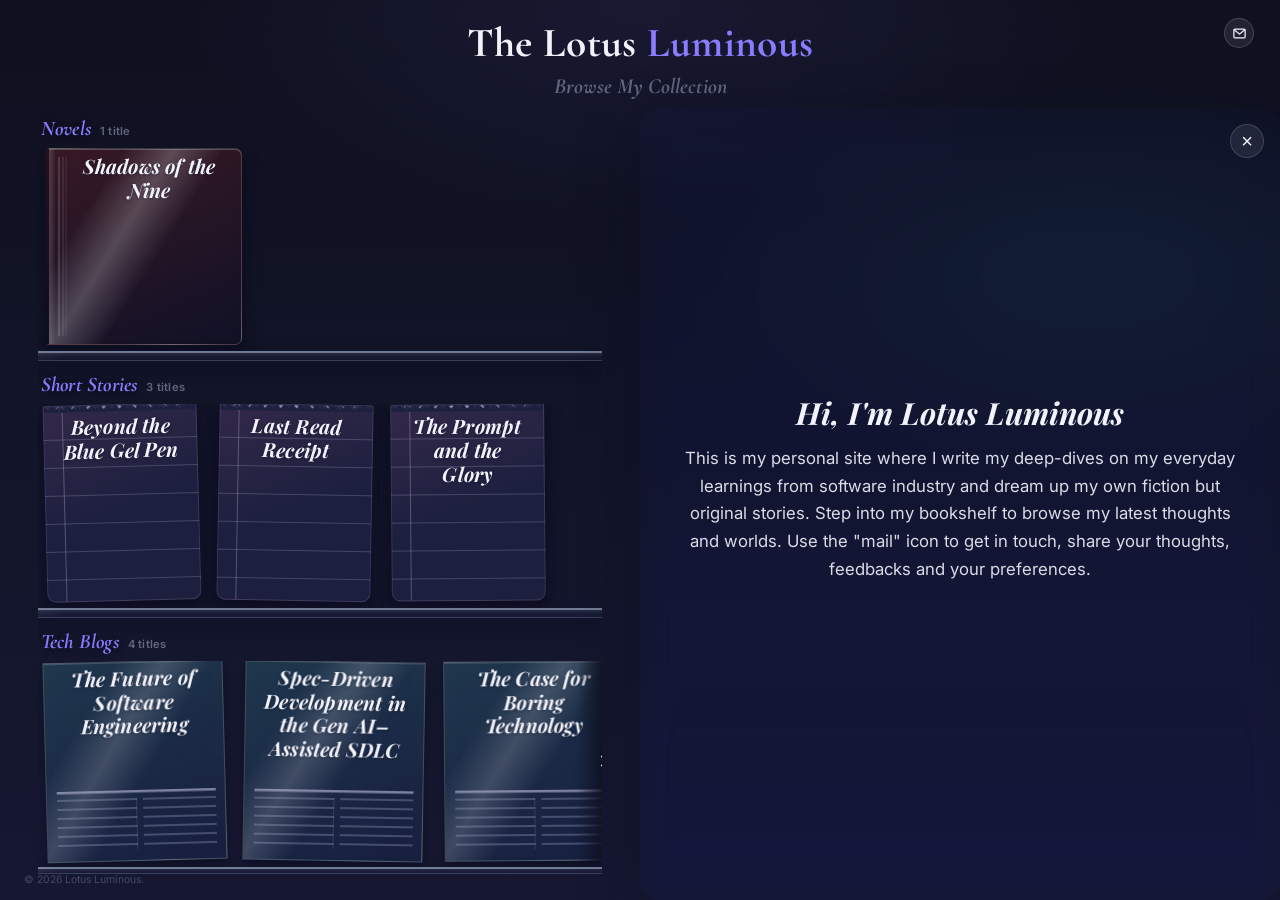
==== index.html @ 99aa7267 "updates to readme files" ====
<!DOCTYPE html>
<html lang="en">
<head>
<meta charset="UTF-8" />
<meta name="viewport" content="width=device-width, initial-scale=1.0" />
<title>The Shelf — Lotus Luminous</title>
<meta name="description" content="A digital bookshelf of novels, short stories, and technology articles by Lotus Luminous." />
<link rel="preconnect" href="https://fonts.googleapis.com">
<link rel="preconnect" href="https://fonts.gstatic.com" crossorigin>
<link href="https://fonts.googleapis.com/css2?family=Cormorant+Garamond:ital,wght@0,500;0,600;0,700;1,600&family=Playfair+Display:ital,wght@0,600;0,700;0,800;1,600;1,700;1,800&family=Inter:wght@400;500;600;700&display=swap" rel="stylesheet">
<link rel="stylesheet" href="css/bookshelf.css" />
</head>
<body>

<header class="site-header">
  <div class="site-header-row">
    <a href="../index.html" class="site-title">The Lotus <span>Luminous</span></a>
    <button class="info-toggle" id="infoToggle" aria-label="About this site" aria-haspopup="dialog">
      <svg viewBox="0 0 24 24" fill="none" stroke="currentColor" stroke-width="2" stroke-linecap="round" stroke-linejoin="round"><circle cx="12" cy="12" r="10"/><line x1="12" y1="11" x2="12" y2="16"/><line x1="12" y1="7.5" x2="12" y2="7.5"/></svg>
    </button>
  </div>

  <div class="mail-menu" id="mailMenu">
    <button class="mail-toggle" id="mailToggle" aria-label="Email me" aria-haspopup="menu" aria-expanded="false">
      <svg viewBox="0 0 24 24" fill="none" stroke="currentColor" stroke-width="2" stroke-linecap="round" stroke-linejoin="round"><rect x="3" y="5" width="18" height="14" rx="2"/><path d="m3.5 6 8.5 7 8.5-7"/></svg>
    </button>
    <div class="mail-panel" id="mailPanel" role="menu" aria-label="Choose your mail app" hidden>
      <p class="mail-panel-title">Write to me</p>
      <a class="mail-option" role="menuitem" data-provider="gmail" target="_blank" rel="noopener">Gmail</a>
      <a class="mail-option" role="menuitem" data-provider="yahoo" target="_blank" rel="noopener">Yahoo Mail</a>
      <a class="mail-option" role="menuitem" data-provider="outlook" target="_blank" rel="noopener">Outlook</a>
      <a class="mail-option" role="menuitem" data-provider="default">Default mail app</a>
    </div>
  </div>
  <h2 class="shelf-heading">Browse My Collection</h2>
</header>

<div class="stage">
  <div class="shelf-pane">
    <main class="library" id="library" aria-live="polite">
      <!-- Shelves are rendered here by js/bookshelf.js -->
    </main>
  </div>

  <aside class="detail-panel" id="detailPanel">
    <button class="detail-close" id="detailClose" aria-label="Close">&times;</button>
    <div class="detail-inner" id="detailInner">
      <div class="detail-placeholder" id="detailPlaceholder">
        <h2 class="detail-title">Hi, I'm Lotus Luminous</h2>
        <p class="detail-description">This is my personal site where I write my deep-dives on my everyday learnings from software industry and dream up my own fiction but original stories. Step into my bookshelf to browse my latest thoughts and worlds. Use the "mail" icon to get in touch, share your thoughts, feedbacks and your preferences.</p>
      </div>
      <div class="detail-content" id="detailContent" hidden>
        <p class="detail-tag" id="detailTag"></p>
        <h2 class="detail-title" id="detailTitle"></h2>
        <p class="detail-meta" id="detailMeta"></p>
        <p class="detail-description" id="detailDescription"></p>
        <a class="detail-link" id="detailLink" href="#">Read →</a>
      </div>
    </div>
  </aside>
</div>

<div class="detail-overlay" id="detailOverlay"></div>

<p class="site-footer">&copy; <span id="year"></span> Lotus Luminous.</p>

<script src="js/mail.js"></script>
<script src="js/bookshelf.js"></script>
</body>
</html>
---- css/bookshelf.css ----
:root {
  /* ---- base hues: channels only, so every tint/shade of a colour comes
     from one source. Compose with rgba(var(--x-rgb), alpha) at each site
     rather than writing the RGB triplet out again.
     Palette matches the v1 site (styles.css): indigo-navy surfaces, cool
     white text, violet/pink/teal accent trio. ---- */
  --ink-rgb: 10, 10, 30;            /* shadows, depth, dimming overlays */
  --glass-rgb: 255, 255, 255;       /* glass highlights, borders, sheens */
  --accent-rgb: 139, 123, 255;      /* v1's violet accent */
  --mist-rgb: 166, 169, 200;        /* v1's muted lavender-grey text */
  --frost-rgb: 200, 225, 255;       /* cool blue-white glass-shelf tint */
  --sky-rgb: 87, 224, 196;          /* v1's teal accent, page backdrop glow */
  --panel-rgb: 28, 31, 62;          /* v1's surface colour, panel glass fill */
  --accent-2-rgb: 255, 123, 176;    /* pink accent, channel form for tints */

  /* ---- surfaces ---- */
  --bg-base: #0f1120;
  --bg-deep: #161832;
  --surface-ink: #1c1f3e;           /* notepad paper, matches v1 surface */
  --panel-bg: rgba(var(--panel-rgb), 0.6);

  /* ---- text ---- */
  --text-light: #f1f2fb;
  --text-muted: rgba(var(--mist-rgb), 0.55);

  /* ---- accent ---- */
  --accent: #8b7bff;                /* headings, tags, focus rings */
  --accent-2: #ff7bb0;              /* buttons (CTA, close) */
  --accent-hover: #ffa8cc;          /* button hover state */
  --accent-ink: #0f1120;            /* dark text set on top of an accent button */
  --accent-soft: rgba(var(--accent-rgb), 0.16);

  /* ---- glass tones reused across the book/newspaper/shelf materials ---- */
  --glass-border: rgba(var(--glass-rgb), 0.16);
  --glass-highlight: rgba(var(--glass-rgb), 0.22);
  --glass-soft: rgba(var(--glass-rgb), 0.14);
  --glass-faint: rgba(var(--glass-rgb), 0.08);

  /* ---- fonts: a display serif for headings, a bolder display serif for
     book/story/blog titles (they need to hold up bold+uppercase at small
     sizes), and a sans for body copy, labels, and UI chrome. ---- */
  --serif: "Cormorant Garamond", Georgia, serif;
  --serif-title: "Playfair Display", Georgia, serif;
  --sans: "Inter", -apple-system, BlinkMacSystemFont, "Segoe UI", Roboto, sans-serif;
}

* {
  box-sizing: border-box;
}

html,
body {
  margin: 0;
  padding: 0;
}

html {
  height: 100%;
  overflow: hidden;
}

body {
  font-family: var(--sans);
  color: var(--text-light);
  background:
    radial-gradient(ellipse 60% 40% at 50% 0%, rgba(var(--accent-rgb), 0.08), transparent 60%),
    radial-gradient(ellipse 50% 35% at 85% 30%, rgba(var(--sky-rgb), 0.05), transparent 60%),
    linear-gradient(180deg, var(--bg-base) 0%, var(--bg-deep) 100%);
  height: 100vh;
  height: 100dvh;
  width: 100vw;
  display: flex;
  flex-direction: column;
  overflow: hidden;
}

/* ---------- Header: centered site name + bookshelf heading ---------- */
.site-header {
  position: relative;
  flex: 0 0 auto;
  width: 100%;
  text-align: center;
  padding: clamp(0.6rem, 2vh, 1.2rem) 1rem clamp(0.3rem, 1vh, 0.6rem);
}

.site-header-row {
  display: flex;
  align-items: center;
  justify-content: center;
  gap: 0.5rem;
}

.site-title {
  font-family: var(--serif);
  font-weight: 700;
  font-size: clamp(1.7rem, 4.6vh, 2.6rem);
  color: var(--text-light);
  text-decoration: none;
  letter-spacing: 0.3px;
}

.site-title span {
  color: var(--accent);
}

.site-title:hover {
  color: var(--accent);
}

.site-title:hover span {
  color: var(--text-light);
}

/* Only shown on mobile, where the detail panel is a popup rather than
   always-docked, so it needs an explicit way to open the site intro. */
.info-toggle {
  display: none;
  appearance: none;
  border: 1px solid var(--glass-border);
  background: var(--glass-faint);
  color: var(--text-light);
  width: 26px;
  height: 26px;
  border-radius: 50%;
  align-items: center;
  justify-content: center;
  cursor: pointer;
  flex: 0 0 auto;
}

.info-toggle svg {
  width: 15px;
  height: 15px;
}

.info-toggle:hover {
  border-color: var(--accent);
  color: var(--accent);
}

.info-toggle:focus-visible {
  outline: none;
  border-color: var(--accent);
  box-shadow: 0 0 0 2px var(--bg-base), 0 0 0 4px var(--accent);
}

/* ---------- Mail me: header widget offering a choice of webmail ---------- */
.mail-menu {
  position: absolute;
  top: clamp(0.6rem, 2vh, 1.2rem);
  right: clamp(0.8rem, 3vw, 1.6rem);
  z-index: 40;
}

.mail-toggle {
  appearance: none;
  border: 1px solid var(--glass-border);
  background: var(--glass-faint);
  color: var(--text-light);
  width: 30px;
  height: 30px;
  border-radius: 50%;
  display: flex;
  align-items: center;
  justify-content: center;
  cursor: pointer;
}

.mail-toggle svg {
  width: 15px;
  height: 15px;
}

.mail-toggle:hover {
  border-color: var(--accent);
  color: var(--accent);
}

.mail-toggle:focus-visible {
  outline: none;
  border-color: var(--accent);
  box-shadow: 0 0 0 2px var(--bg-base), 0 0 0 4px var(--accent);
}

.mail-menu.is-open .mail-toggle {
  border-color: var(--accent);
  color: var(--accent);
}

.mail-panel {
  position: absolute;
  top: calc(100% + 0.5rem);
  right: 0;
  width: max-content;
  min-width: 168px;
  padding: 0.6rem;
  border-radius: 14px;
  border: 1px solid var(--glass-border);
  background: var(--bg-base);
  backdrop-filter: blur(16px) saturate(140%);
  -webkit-backdrop-filter: blur(16px) saturate(140%);
  box-shadow: 0 12px 28px rgba(var(--ink-rgb), 0.45);
  display: flex;
  flex-direction: column;
  gap: 0.15rem;
}

.mail-panel[hidden] {
  display: none;
}

.mail-panel-title {
  margin: 0.1rem 0.4rem 0.4rem;
  font-family: var(--sans);
  font-size: 0.65rem;
  text-transform: uppercase;
  letter-spacing: 0.06em;
  color: var(--text-muted);
}

.mail-option {
  display: block;
  padding: 0.45rem 0.6rem;
  border-radius: 8px;
  font-family: var(--sans);
  font-size: 0.85rem;
  color: var(--text-light);
  text-decoration: none;
  white-space: nowrap;
}

.mail-option:hover,
.mail-option:focus-visible {
  background: var(--glass-faint);
  color: var(--accent);
  outline: none;
}

.shelf-heading {
  font-family: var(--serif);
  font-style: italic;
  font-size: clamp(1.05rem, 2.4vh, 1.4rem);
  color: var(--text-muted);
  margin: 0.3rem 0 0;
}

.site-footer {
  position: fixed;
  bottom: 0;
  left: 0;
  margin: 0;
  padding: 0.9rem 1.5rem;
  font-size: 0.65rem;
  color: var(--text-muted);
  opacity: 0.6;
  z-index: 30;
}

/* ---------- Stage: bookshelf pane + detail pane ---------- */
.stage {
  width: 100%;
  flex: 1 1 auto;
  min-height: 0;
  display: flex;
  flex-direction: row;
  gap: 0;
}

.shelf-pane {
  flex: 0 0 50%;
  width: 50%;
  height: 100%;
  min-width: 0;
  display: flex;
  flex-direction: column;
  padding: 0.5rem clamp(1rem, 3vw, 2.5rem) 1.6rem;
  overflow: hidden;
}

/* ---------- Library / Shelves ---------- */
.library {
  flex: 1 1 auto;
  min-height: 0;
  width: 100%;
  display: flex;
  flex-direction: column;
  justify-content: space-between;
  gap: clamp(0.3rem, 1.2vh, 0.9rem);
  overflow: hidden;
}

.library-message {
  color: var(--text-light);
  text-align: center;
}

.shelf {
  flex: 1 1 0;
  min-height: 0;
  display: flex;
  flex-direction: column;
}

.shelf-head {
  flex: 0 0 auto;
  display: flex;
  align-items: baseline;
  gap: 0.5rem;
  margin: 0 0 clamp(0.2rem, 0.8vh, 0.6rem) 0.15rem;
}

.shelf-title {
  font-family: var(--serif);
  font-style: italic;
  font-weight: 700;
  font-size: clamp(0.95rem, 2.3vh, 1.3rem);
  letter-spacing: 0.2px;
  color: var(--accent);
  text-shadow: 0 2px 6px rgba(var(--ink-rgb), 0.5);
  margin: 0;
}

.shelf-count {
  font-family: var(--sans);
  font-size: 0.7rem;
  font-weight: 600;
  letter-spacing: 0.2px;
  color: var(--text-muted);
}

/* Wraps the scrollable row plus its two click-zone nav buttons */
.shelf-viewport {
  flex: 1 1 0;
  min-height: 0;
  position: relative;
  display: flex;
}

.shelf-row {
  display: flex;
  align-items: stretch;
  gap: clamp(0.6rem, 1.6vw, 1.2rem);
  flex-wrap: nowrap;
  padding: 0 0.4rem 6px;
  position: relative;
  width: 100%;
  height: 100%;
  overflow-x: auto;
  overflow-y: hidden;
  scroll-behavior: smooth;
  -webkit-overflow-scrolling: touch;
  scrollbar-width: none;
}

.shelf-row::-webkit-scrollbar {
  display: none;
}

/* Left/right click zones that scroll only their own row */
.shelf-nav {
  appearance: none;
  border: none;
  cursor: pointer;
  position: absolute;
  top: 0;
  bottom: 6px;
  width: 40px;
  display: flex;
  align-items: center;
  color: var(--text-light);
  opacity: 0;
  pointer-events: none;
  transition: opacity 0.25s ease;
  z-index: 6;
}

.shelf-viewport.is-scrollable .shelf-nav:not(:disabled) {
  opacity: 1;
  pointer-events: auto;
}

.shelf-nav:disabled {
  cursor: default;
}

.shelf-nav:focus-visible {
  opacity: 1;
  pointer-events: auto;
  outline: none;
  border-radius: 50%;
  box-shadow: 0 0 0 2px var(--bg-base), 0 0 0 4px var(--accent);
}

.shelf-nav--prev {
  left: -1rem;
  justify-content: flex-start;
  padding-left: 0.3rem;
  background: linear-gradient(to right, var(--bg-base) 30%, transparent);
}

.shelf-nav--next {
  right: -1rem;
  justify-content: flex-end;
  padding-right: 0.3rem;
  background: linear-gradient(to left, var(--bg-base) 30%, transparent);
}

.shelf-nav svg {
  width: 18px;
  height: 18px;
  filter: drop-shadow(0 2px 3px rgba(var(--ink-rgb), 0.6));
  transition: transform 0.2s ease;
}

.shelf-nav:hover:not(:disabled) {
  color: var(--accent);
}

.shelf-nav:hover:not(:disabled) svg {
  transform: scale(1.15);
}

/* The glass shelf each row of books/papers rests on: a thin pane of real
   glass — mostly see-through, a faint cool tint, a bright top edge catching
   the light, and a soft sheen. Deliberately understated so it reads as
   glass, not brushed steel. */
.shelf-plank {
  flex: 0 0 auto;
  height: 10px;
  margin: 0 -0.4rem 0;
  background: linear-gradient(180deg,
      rgba(var(--frost-rgb), 0.16) 0%,
      rgba(var(--frost-rgb), 0.05) 45%,
      rgba(var(--frost-rgb), 0.02) 100%);
  backdrop-filter: blur(8px) saturate(140%);
  -webkit-backdrop-filter: blur(8px) saturate(140%);
  border-top: 1px solid rgba(var(--frost-rgb), 0.5);
  border-bottom: 1px solid rgba(var(--frost-rgb), 0.08);
  border-radius: 3px;
  box-shadow:
    0 8px 16px rgba(var(--ink-rgb), 0.35),
    0 1px 0 rgba(var(--glass-rgb), 0.35) inset;
  position: relative;
  overflow: hidden;
}

.shelf-plank::before {
  /* soft cast shadow the books throw onto the glass */
  content: "";
  position: absolute;
  inset: -10px 0 auto 0;
  height: 10px;
  background: linear-gradient(to bottom, transparent, rgba(var(--ink-rgb), 0.3));
  pointer-events: none;
}

.shelf-plank::after {
  /* faint sheen across the glass surface */
  content: "";
  position: absolute;
  top: -4px;
  bottom: -4px;
  left: -25%;
  width: 30%;
  background: linear-gradient(115deg, transparent, rgba(var(--glass-rgb), 0.3), transparent);
  transform: skewX(-25deg);
  opacity: 0.4;
}

/* ---------- Book ---------- */
.book {
  appearance: none;
  border: none;
  background: none;
  padding: 0;
  cursor: pointer;
  display: flex;
  flex-direction: column;
  align-items: center;
  font-family: inherit;
  position: relative;
  flex: 0 0 auto;
  width: auto;
  aspect-ratio: var(--spine-ratio, 0.66);
  transform-origin: bottom center;
  transition: transform 0.35s cubic-bezier(0.25, 1, 0.5, 1);
}

.book:focus {
  outline: none;
}

.book:hover,
.book:focus-visible {
  transform: translateY(-10px) rotate(-1deg);
}

.book:focus-visible {
  box-shadow: 0 0 0 3px var(--bg-base), 0 0 0 5px var(--accent);
  border-radius: 4px;
}

.book.is-active {
  transform: translateY(-12px) rotate(-1.5deg);
}

.book-spine {
  width: 100%;
  height: 100%;
  border-radius: 3px 7px 7px 3px;
  padding: 0.4rem 0.7rem 0.85rem 1.2rem;
  display: flex;
  flex-direction: column;
  justify-content: flex-start;
  color: var(--text-light);
  position: relative;
  overflow: hidden;
  /* var(--spine-bg) is set per-book in bookshelf.js so every cover carries
     its own colour/gradient instead of the plain glass panel a missing
     background used to leave behind. */
  background-image:
    linear-gradient(122deg, transparent 24%, rgba(var(--glass-rgb), 0.22) 40%, transparent 56%),
    var(--spine-bg, linear-gradient(160deg, rgba(var(--glass-rgb), 0.1), rgba(var(--glass-rgb), 0.02)));
  backdrop-filter: blur(6px) saturate(140%);
  -webkit-backdrop-filter: blur(6px) saturate(140%);
  border: 1px solid rgba(var(--glass-rgb), 0.16);
  box-shadow:
    -3px 3px 6px rgba(var(--ink-rgb), 0.3),
    5px 6px 14px rgba(var(--ink-rgb), 0.35),
    inset 0 1px 0 rgba(var(--glass-rgb), 0.22);
  transition: box-shadow 0.35s ease, border-color 0.35s ease;
}

.book:hover .book-spine,
.book.is-active .book-spine {
  border-color: rgba(var(--accent-rgb), 0.55);
  box-shadow:
    -3px 3px 6px rgba(var(--ink-rgb), 0.35),
    8px 14px 22px rgba(var(--ink-rgb), 0.5),
    inset 0 1px 0 rgba(var(--glass-rgb), 0.22);
}

.book-spine::before {
  content: "";
  position: absolute;
  top: 0;
  left: 0;
  bottom: 0;
  width: 6px;
  background: linear-gradient(to right, rgba(var(--glass-rgb), 0.16), rgba(var(--glass-rgb), 0.02));
}

/* fine ridges near the spine edge, still readable through the glass */
.book-spine::after {
  content: "";
  position: absolute;
  top: 8px;
  bottom: 8px;
  left: 9px;
  width: 2px;
  background: rgba(var(--glass-rgb), 0.14);
  box-shadow: 4px 0 0 rgba(var(--glass-rgb), 0.08), 7px 0 0 rgba(var(--glass-rgb), 0.05);
}

/* Every title (book spine, newspaper headline, notepad title) shares one
   font size and style so the shelf reads as one system, not three. Each
   selector below only keeps the display/clamp mechanics it needs. */
.book-title,
.newspaper-headline,
.notepad-title {
  font-family: var(--serif-title);
  font-weight: 700;
  font-style: italic;
  font-size: clamp(0.95rem, 2.2vh, 1.3rem);
  line-height: 1.2;
  letter-spacing: 0.2px;
  text-align: center;
  text-shadow: 0 1px 3px rgba(var(--ink-rgb), 0.4);
}

.book-title {
  display: -webkit-box;
  -webkit-box-orient: vertical;
  -webkit-line-clamp: 5;
  line-clamp: 5;
  overflow: hidden;
}

/* Category-specific silhouettes for a more "real shelf" feel */
.shelf[data-category="novels"] .book {
  --spine-ratio: 1.0;
}

.shelf[data-category="novels"] .book-spine {
  border-left: 4px solid rgba(var(--ink-rgb), 0.35);
}

.shelf[data-category="standalone"] .book {
  --spine-ratio: 0.78;
}

.shelf[data-category="tech"] .book {
  --spine-ratio: 0.9;
}

/* Tech shelf hangs its papers on a slim glass rod rather than a full glass shelf */
.shelf[data-category="tech"] .shelf-plank {
  height: 7px;
  border-radius: 999px;
}

/* ---------- Newspaper (tech shelf) ---------- */
.newspaper {
  --tilt: 0deg;
  width: 100%;
  height: 100%;
  /* Every category gets its own colour identity: tech's paper carries a
     cool teal tint so it reads distinctly from the warm novel spines. */
  background-image:
    linear-gradient(122deg, transparent 24%, rgba(var(--glass-rgb), 0.16) 40%, transparent 56%),
    linear-gradient(160deg, rgba(var(--sky-rgb), 0.16), rgba(var(--sky-rgb), 0.03));
  backdrop-filter: blur(6px) saturate(140%);
  -webkit-backdrop-filter: blur(6px) saturate(140%);
  border: 1px solid rgba(var(--glass-rgb), 0.16);
  color: var(--text-light);
  padding: 0.3rem 0.6rem 0.7rem;
  display: flex;
  flex-direction: column;
  gap: 0.3rem;
  position: relative;
  transform: rotate(var(--tilt));
  box-shadow:
    0 10px 18px rgba(var(--ink-rgb), 0.35),
    0 3px 5px rgba(var(--ink-rgb), 0.25),
    inset 0 1px 0 rgba(var(--glass-rgb), 0.16);
  transition: box-shadow 0.35s ease, border-color 0.35s ease;
}

.newspaper-headline {
  flex: 1.6 1 0;
  min-height: 0;
  display: -webkit-box;
  -webkit-box-orient: vertical;
  -webkit-box-pack: start;
  -webkit-line-clamp: 5;
  line-clamp: 5;
  overflow: hidden;
}

.newspaper-rule {
  flex: 0 0 auto;
  height: 3px;
  border-top: 2px solid rgba(var(--mist-rgb), 0.7);
  border-bottom: 1px solid rgba(var(--mist-rgb), 0.35);
}

/* faux justified body-copy columns */
.newspaper-columns {
  flex: 0.7 1 0;
  /* Needs real px, not 0 — the repeating-gradient "lines" pattern has a 9px
     period, so on short mobile cards a flex-shrunk sliver here renders as
     nothing at all instead of a couple of faint lines. */
  min-height: 18px;
  display: flex;
  gap: 6px;
}

.newspaper-columns::before,
.newspaper-columns::after {
  content: "";
  flex: 1;
  background-image: repeating-linear-gradient(to bottom,
      rgba(var(--mist-rgb), 0.32) 0 2px,
      transparent 2px 9px);
}

.newspaper-columns::before {
  border-right: 1px solid rgba(var(--mist-rgb), 0.18);
  padding-right: 6px;
}

.book:hover .newspaper,
.book.is-active .newspaper {
  border-color: rgba(var(--sky-rgb), 0.55);
  box-shadow:
    0 16px 26px rgba(var(--ink-rgb), 0.45),
    0 3px 5px rgba(var(--ink-rgb), 0.25),
    inset 0 1px 0 rgba(var(--glass-rgb), 0.22);
}

/* ---------- Notepad (short stories shelf): a scribbled-on jotter pad ---------- */
.notepad {
  --tilt: 0deg;
  width: 100%;
  height: 100%;
  background-color: var(--surface-ink);
  background-image:
    linear-gradient(160deg, rgba(var(--accent-2-rgb), 0.1), transparent 55%),
    repeating-linear-gradient(to bottom,
      transparent 0 27px,
      rgba(var(--mist-rgb), 0.28) 27px 28px);
  background-position: 0 0, 0 6px;
  border-radius: 3px 3px 9px 9px;
  border: 1px solid rgba(var(--mist-rgb), 0.18);
  padding: 0.65rem 1rem 1rem 1rem;
  display: flex;
  align-items: flex-start;
  justify-content: center;
  position: relative;
  transform: rotate(var(--tilt));
  box-shadow:
    -3px 4px 10px rgba(var(--ink-rgb), 0.4),
    4px 8px 16px rgba(var(--ink-rgb), 0.45);
  overflow: hidden;
  transition: box-shadow 0.35s ease, border-color 0.35s ease;
}

/* silver margin rule, classic ruled notepad */
.notepad::before {
  content: "";
  position: absolute;
  top: 0;
  bottom: 0;
  left: 1.15rem;
  width: 1px;
  background: rgba(var(--mist-rgb), 0.4);
}

/* torn perforated edge along the top */
.notepad::after {
  content: "";
  position: absolute;
  top: 0;
  left: 0;
  right: 0;
  height: 6px;
  background:
    linear-gradient(135deg, transparent 45%, var(--surface-ink) 45%) 0 0 / 8px 8px repeat-x,
    linear-gradient(-135deg, transparent 45%, var(--surface-ink) 45%) 0 0 / 8px 8px repeat-x;
}

/* spiral binding rings punched through the top */
.notepad-rings {
  position: absolute;
  top: -5px;
  left: 6px;
  right: 6px;
  height: 14px;
  background-image: radial-gradient(circle, rgba(var(--mist-rgb), 0.7) 2.1px, transparent 2.4px);
  background-size: 15px 14px;
  background-repeat: repeat-x;
  background-position: 2px 0;
}

.notepad-title {
  width: 100%;
  color: var(--text-light);
  display: -webkit-box;
  -webkit-box-orient: vertical;
  -webkit-line-clamp: 6;
  line-clamp: 6;
  overflow: hidden;
}

.book:hover .notepad,
.book.is-active .notepad {
  border-color: rgba(var(--accent-2-rgb), 0.55);
  box-shadow:
    -3px 4px 10px rgba(var(--ink-rgb), 0.45),
    6px 14px 22px rgba(var(--ink-rgb), 0.55);
}

/* ---------- Detail panel: docked half-screen pane on desktop ---------- */
.detail-panel {
  flex: 0 0 50%;
  width: 50%;
  height: 100%;
  min-width: 0;
  /* background: var(--panel-bg); */
  backdrop-filter: blur(16px) saturate(140%);
  -webkit-backdrop-filter: blur(16px) saturate(140%);
  /* border: 1px solid rgba(var(--glass-rgb), 0.1); */
  color: var(--text-light);
  border-radius: 18px;
  box-shadow: 0 20px 60px rgba(var(--ink-rgb), 0.45);
  overflow-y: auto;
  position: relative;
}

.detail-inner {
  min-height: 100%;
  display: flex;
  flex-direction: column;
  justify-content: center;
  padding: clamp(1.5rem, 4vh, 3rem) clamp(1.5rem, 3vw, 3rem);
}

/* The site intro (about text), shown by default in the docked desktop panel
   and opened via the mobile info icon. Reuses the detail-tag/title/description
   styling that book selections use. */
.detail-placeholder {
  display: flex;
  flex-direction: column;
  align-items: center;
  text-align: center;
  animation: detailFadeIn 0.5s cubic-bezier(0.19, 1, 0.22, 1);
}

.detail-placeholder[hidden],
.detail-content[hidden] {
  display: none;
}

.detail-content {
  position: relative;
  animation: detailFadeIn 0.5s cubic-bezier(0.19, 1, 0.22, 1);
}

@keyframes detailFadeIn {
  from {
    opacity: 0;
    transform: translateY(14px);
  }

  to {
    opacity: 1;
    transform: translateY(0);
  }
}

.detail-close {
  position: absolute;
  top: 1rem;
  right: 1rem;
  z-index: 5;
  width: 34px;
  height: 34px;
  border-radius: 50%;
  border: 1px solid rgba(var(--glass-rgb), 0.14);
  background: rgba(var(--glass-rgb), 0.08);
  color: var(--text-light);
  font-size: 1.25rem;
  line-height: 1;
  cursor: pointer;
  transition: background 0.2s ease, transform 0.2s ease;
}

.detail-close:hover {
  background: rgba(var(--glass-rgb), 0.16);
  transform: rotate(90deg);
}

.detail-close:focus-visible {
  outline: none;
  box-shadow: 0 0 0 2px var(--bg-base), 0 0 0 4px var(--accent);
}

.detail-tag {
  font-size: 0.72rem;
  font-weight: 700;
  letter-spacing: 1.4px;
  text-transform: uppercase;
  color: var(--accent);
  margin: 0 0 0.8rem;
}

.detail-title {
  font-family: var(--serif-title);
  font-weight: 700;
  font-style: italic;
  font-size: clamp(1.4rem, 3.4vh, 2.1rem);
  line-height: 1.15;
  margin: 0 0 0.9rem;
}

.detail-meta {
  font-size: 0.85rem;
  color: var(--text-muted);
  margin: 0 0 1.4rem;
  padding-bottom: 1.2rem;
  border-bottom: 1px solid rgba(var(--glass-rgb), 0.12);
}

.detail-description {
  font-size: clamp(0.9rem, 2vh, 1.05rem);
  line-height: 1.65;
  color: var(--text-light);
  opacity: 0.9;
  margin: 0 0 1.8rem;
}

/* A CTA, not a headline — kept light (tinted outline) at rest so it doesn't
   outweigh the title/excerpt above it, and only picks up real visual
   weight (solid fill) on hover/focus as feedback that it's active. */
.detail-link {
  display: inline-flex;
  align-items: center;
  gap: 0.35rem;
  background: rgba(var(--accent-2-rgb), 0.12);
  color: var(--accent-2);
  border: 1px solid rgba(var(--accent-2-rgb), 0.4);
  text-decoration: none;
  font-weight: 600;
  font-size: 0.85rem;
  padding: 0.6rem 1.15rem;
  border-radius: 999px;
  cursor: pointer;
  transition: background 0.25s ease, color 0.25s ease, border-color 0.25s ease, transform 0.25s ease;
}

.detail-link:hover,
.detail-link:focus-visible {
  background: var(--accent-2);
  color: var(--accent-ink);
  border-color: var(--accent-2);
  transform: translateY(-2px);
}

.detail-link:focus-visible {
  outline: none;
  box-shadow: 0 0 0 3px var(--bg-base), 0 0 0 5px var(--accent-2);
}

.detail-overlay {
  position: fixed;
  inset: 0;
  background: rgba(var(--ink-rgb), 0.55);
  backdrop-filter: blur(2px);
  opacity: 0;
  pointer-events: none;
  transition: opacity 0.35s ease;
  z-index: 40;
  display: none;
}

/* ---------- Mobile / device: full-screen shelf, popup detail card ---------- */
@media (max-width: 860px) {
  .site-header {
    padding: 0.5rem 2.6rem 0.4rem 1rem;
  }

  .site-title {
    font-size: clamp(1.1rem, 6.5vw, 1.5rem);
  }

  .info-toggle {
    display: flex;
  }

  .mail-menu {
    top: 0.5rem;
    right: 0.6rem;
  }

  .mail-toggle {
    width: 28px;
    height: 28px;
  }

  .mail-panel {
    right: -0.4rem;
    min-width: 152px;
  }

  .shelf-heading {
    font-size: 0.95rem;
  }

  .site-footer {
    position: static;
    display: block;
    text-align: center;
    flex: 0 0 auto;
    padding: 0.6rem 1rem;
  }

  .stage {
    flex-direction: column;
  }

  .shelf-pane {
    flex: 1 1 auto;
    width: 100%;
    padding: 0.6rem 1rem;
  }

  .shelf-row {
    gap: 0.7rem;
  }

  .shelf-nav {
    width: 32px;
  }

  /* Give the headline more room on narrow cards, where 1.6vh reads too small */
  .newspaper-headline {
    font-size: clamp(0.85rem, 5vw, 2rem);
  }

  .notepad-title {
    font-size: clamp(0.85rem, 5vw, 2rem);
  }

  .book-title {
    font-size: clamp(0.85rem, 5vw, 2rem);
  }

  .detail-overlay {
    display: block;
  }

  .detail-overlay.is-visible {
    opacity: 1;
    pointer-events: auto;
  }

  .detail-panel {
    position: fixed;
    left: 50%;
    bottom: 1rem;
    top: auto;
    width: min(360px, 92vw);
    height: auto;
    max-height: 72vh;
    transform: translate(-50%, 16px) scale(0.97);
    opacity: 0;
    pointer-events: none;
    transition: opacity 0.3s ease, transform 0.3s cubic-bezier(0.19, 1, 0.22, 1);
    z-index: 60;
    border-radius: 20px;
  }

  .detail-panel.is-open {
    transform: translate(-50%, 0) scale(1);
    opacity: 1;
    pointer-events: auto;
  }

  .detail-inner {
    min-height: auto;
    justify-content: flex-start;
    padding: 2.8rem 1.4rem 1.6rem;
  }

  .detail-close {
    top: 0.7rem;
    right: 0.7rem;
    width: 32px;
    height: 32px;
    background: var(--accent-2);
    border-color: rgba(var(--ink-rgb), 0.15);
    color: var(--accent-ink);
  }

  .detail-close:hover {
    background: var(--accent-hover);
    transform: none;
  }
}
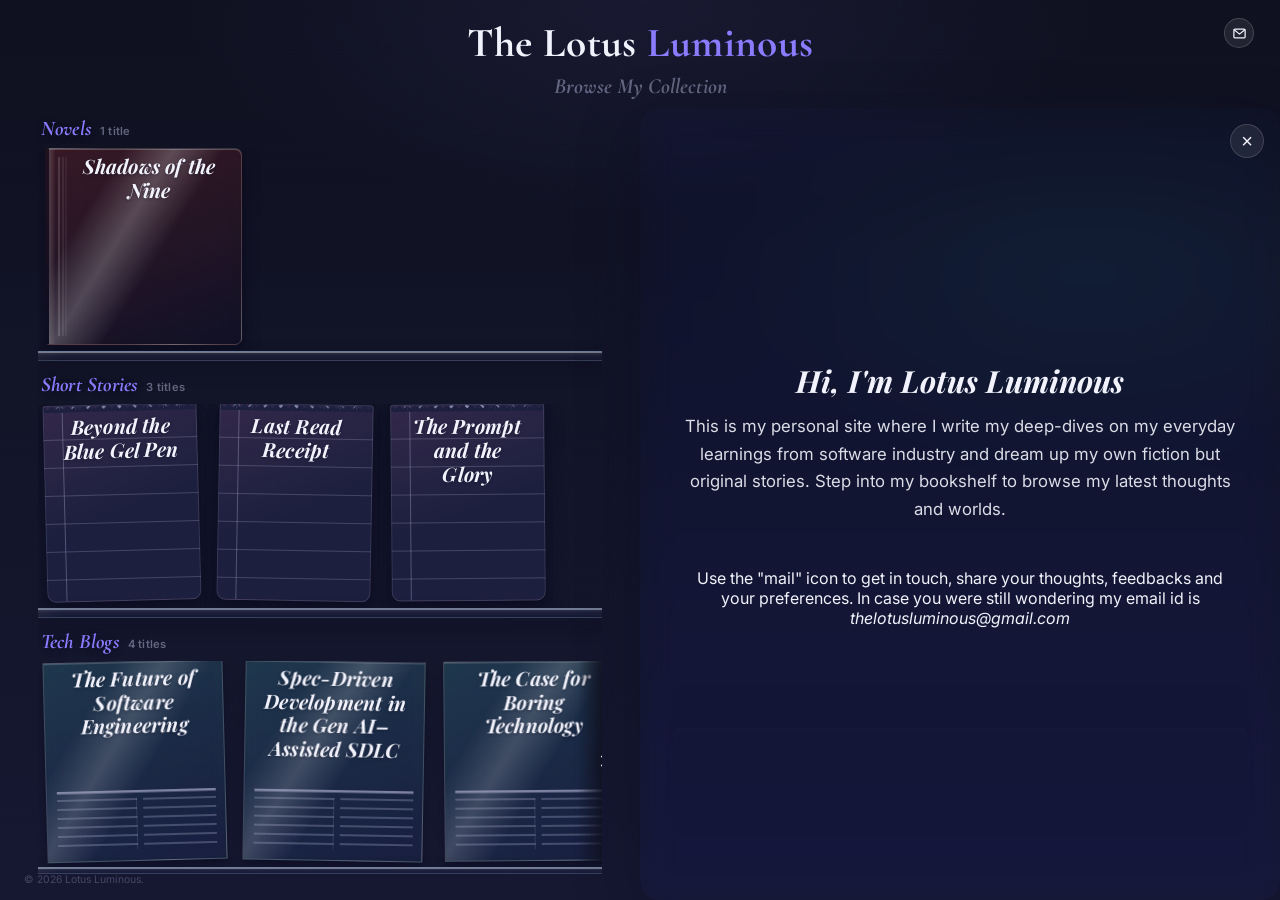
==== commit 4ed5f675: "updates to intro note" ====
--- a/index.html
+++ b/index.html
@@ -47,7 +47,9 @@
     <div class="detail-inner" id="detailInner">
       <div class="detail-placeholder" id="detailPlaceholder">
         <h2 class="detail-title">Hi, I'm Lotus Luminous</h2>
-        <p class="detail-description">This is my personal site where I write my deep-dives on my everyday learnings from software industry and dream up my own fiction but original stories. Step into my bookshelf to browse my latest thoughts and worlds. Use the "mail" icon to get in touch, share your thoughts, feedbacks and your preferences.</p>
+        <p class="detail-description">This is my personal site where I write my deep-dives on my everyday learnings from software industry and dream up my own fiction but original stories. Step into my bookshelf to browse my latest thoughts and worlds. </p>
+        
+        <p>Use the "mail" icon to get in touch, share your thoughts, feedbacks and your preferences. In case you were still wondering my email id is <i>thelotusluminous@gmail.com</i></p>
       </div>
       <div class="detail-content" id="detailContent" hidden>
         <p class="detail-tag" id="detailTag"></p>
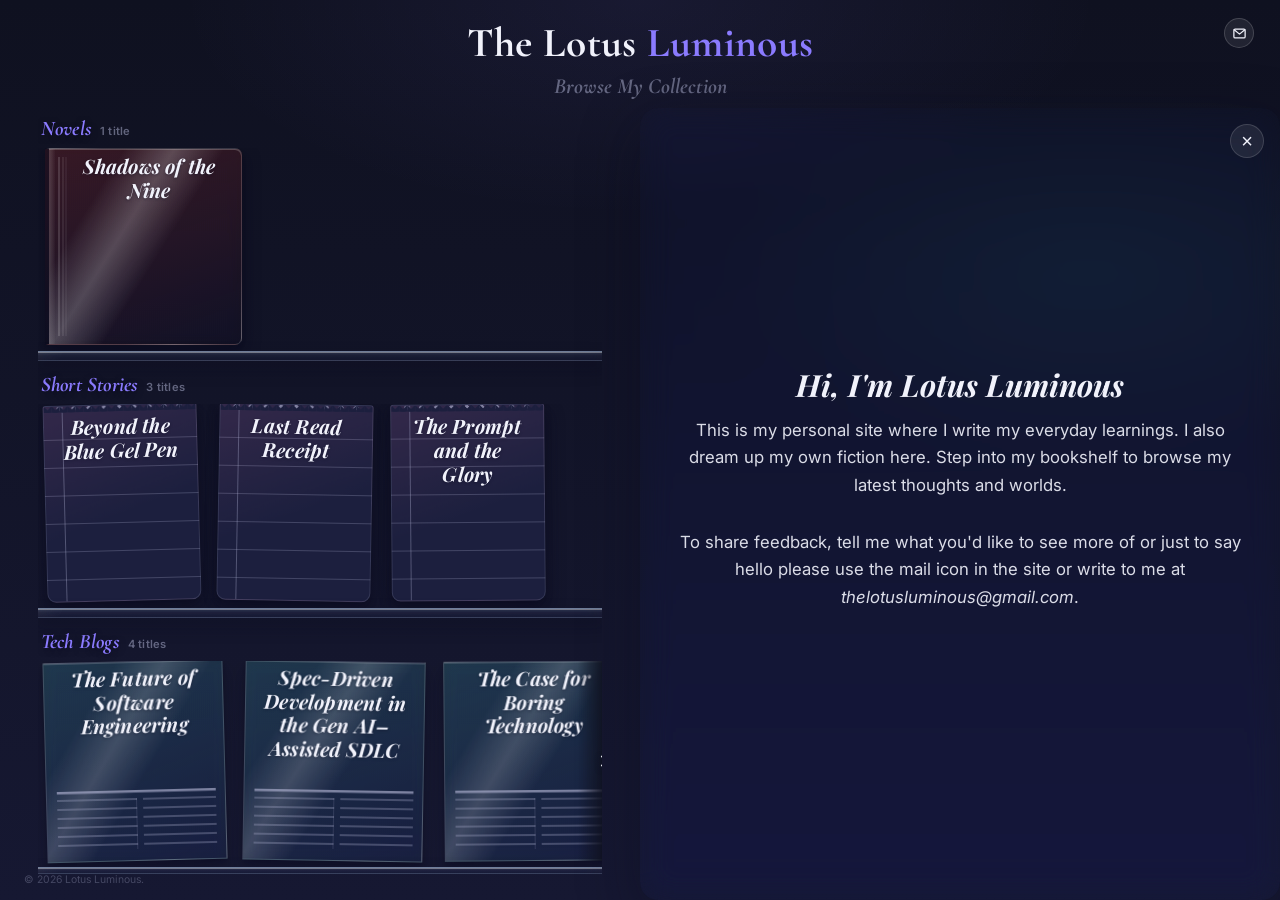
==== commit 7664d653: "Included the info icon" ====
--- a/index.html
+++ b/index.html
@@ -1,72 +1,90 @@
 <!DOCTYPE html>
 <html lang="en">
+
 <head>
-<meta charset="UTF-8" />
-<meta name="viewport" content="width=device-width, initial-scale=1.0" />
-<title>The Shelf — Lotus Luminous</title>
-<meta name="description" content="A digital bookshelf of novels, short stories, and technology articles by Lotus Luminous." />
-<link rel="preconnect" href="https://fonts.googleapis.com">
-<link rel="preconnect" href="https://fonts.gstatic.com" crossorigin>
-<link href="https://fonts.googleapis.com/css2?family=Cormorant+Garamond:ital,wght@0,500;0,600;0,700;1,600&family=Playfair+Display:ital,wght@0,600;0,700;0,800;1,600;1,700;1,800&family=Inter:wght@400;500;600;700&display=swap" rel="stylesheet">
-<link rel="stylesheet" href="css/bookshelf.css" />
+  <meta charset="UTF-8" />
+  <meta name="viewport" content="width=device-width, initial-scale=1.0" />
+  <title>The Shelf — Lotus Luminous</title>
+  <meta name="description"
+    content="A digital bookshelf of novels, short stories, and technology articles by Lotus Luminous." />
+  <link rel="preconnect" href="https://fonts.googleapis.com">
+  <link rel="preconnect" href="https://fonts.gstatic.com" crossorigin>
+  <link
+    href="https://fonts.googleapis.com/css2?family=Cormorant+Garamond:ital,wght@0,500;0,600;0,700;1,600&family=Playfair+Display:ital,wght@0,600;0,700;0,800;1,600;1,700;1,800&family=Inter:wght@400;500;600;700&display=swap"
+    rel="stylesheet">
+  <link rel="stylesheet" href="css/bookshelf.css" />
 </head>
+
 <body>
 
-<header class="site-header">
-  <div class="site-header-row">
-    <a href="../index.html" class="site-title">The Lotus <span>Luminous</span></a>
-    <button class="info-toggle" id="infoToggle" aria-label="About this site" aria-haspopup="dialog">
-      <svg viewBox="0 0 24 24" fill="none" stroke="currentColor" stroke-width="2" stroke-linecap="round" stroke-linejoin="round"><circle cx="12" cy="12" r="10"/><line x1="12" y1="11" x2="12" y2="16"/><line x1="12" y1="7.5" x2="12" y2="7.5"/></svg>
-    </button>
+  <header class="site-header">
+    <div class="site-header-row">
+      <a href="../index.html" class="site-title">The Lotus <span>Luminous</span></a>
+      <button class="info-toggle" id="infoToggle" aria-label="About this site" aria-haspopup="dialog">
+        <svg viewBox="0 0 24 24" fill="none" stroke="currentColor" stroke-width="2" stroke-linecap="round"
+          stroke-linejoin="round">
+          <path d="M4 3h16a2 2 0 0 1 2 2v9a2 2 0 0 1-2 2H10l-4.5 4v-4H4a2 2 0 0 1-2-2V5a2 2 0 0 1 2-2Z" />
+          <line x1="12" y1="7.4" x2="12" y2="7.4" />
+          <line x1="12" y1="9.8" x2="12" y2="12.6" />
+        </svg>
+      </button>
+    </div>
+
+    <div class="mail-menu" id="mailMenu">
+      <button class="mail-toggle" id="mailToggle" aria-label="Email me" aria-haspopup="menu" aria-expanded="false">
+        <svg viewBox="0 0 24 24" fill="none" stroke="currentColor" stroke-width="2" stroke-linecap="round"
+          stroke-linejoin="round">
+          <rect x="3" y="5" width="18" height="14" rx="2" />
+          <path d="m3.5 6 8.5 7 8.5-7" />
+        </svg>
+      </button>
+      <div class="mail-panel" id="mailPanel" role="menu" aria-label="Choose your mail app" hidden>
+        <p class="mail-panel-title">Write to me</p>
+        <a class="mail-option" role="menuitem" data-provider="gmail" target="_blank" rel="noopener">Gmail</a>
+        <a class="mail-option" role="menuitem" data-provider="yahoo" target="_blank" rel="noopener">Yahoo Mail</a>
+        <a class="mail-option" role="menuitem" data-provider="outlook" target="_blank" rel="noopener">Outlook</a>
+        <a class="mail-option" role="menuitem" data-provider="default">Default mail app</a>
+      </div>
+    </div>
+    <h2 class="shelf-heading">Browse My Collection</h2>
+  </header>
+
+  <div class="stage">
+    <div class="shelf-pane">
+      <main class="library" id="library" aria-live="polite">
+        <!-- Shelves are rendered here by js/bookshelf.js -->
+      </main>
+    </div>
+
+    <aside class="detail-panel" id="detailPanel">
+      <button class="detail-close" id="detailClose" aria-label="Close">&times;</button>
+      <div class="detail-inner" id="detailInner">
+        <div class="detail-placeholder" id="detailPlaceholder">
+          <h2 class="detail-title">Hi, I'm Lotus Luminous</h2>
+          <p class="detail-description">This is my personal site where I write my everyday learnings. I also dream up my
+            own fiction here. Step into my bookshelf to browse my
+            latest thoughts and worlds. </p>
+
+          <p class="detail-description">To share feedback, tell me what you'd like to see more
+            of or just to say hello please use the mail icon in the site or write to me at <i>thelotusluminous@gmail.com</i>.</p>
+        </div>
+        <div class="detail-content" id="detailContent" hidden>
+          <p class="detail-tag" id="detailTag"></p>
+          <h2 class="detail-title" id="detailTitle"></h2>
+          <p class="detail-meta" id="detailMeta"></p>
+          <p class="detail-description" id="detailDescription"></p>
+          <a class="detail-link" id="detailLink" href="#">Read →</a>
+        </div>
+      </div>
+    </aside>
   </div>
 
-  <div class="mail-menu" id="mailMenu">
-    <button class="mail-toggle" id="mailToggle" aria-label="Email me" aria-haspopup="menu" aria-expanded="false">
-      <svg viewBox="0 0 24 24" fill="none" stroke="currentColor" stroke-width="2" stroke-linecap="round" stroke-linejoin="round"><rect x="3" y="5" width="18" height="14" rx="2"/><path d="m3.5 6 8.5 7 8.5-7"/></svg>
-    </button>
-    <div class="mail-panel" id="mailPanel" role="menu" aria-label="Choose your mail app" hidden>
-      <p class="mail-panel-title">Write to me</p>
-      <a class="mail-option" role="menuitem" data-provider="gmail" target="_blank" rel="noopener">Gmail</a>
-      <a class="mail-option" role="menuitem" data-provider="yahoo" target="_blank" rel="noopener">Yahoo Mail</a>
-      <a class="mail-option" role="menuitem" data-provider="outlook" target="_blank" rel="noopener">Outlook</a>
-      <a class="mail-option" role="menuitem" data-provider="default">Default mail app</a>
-    </div>
-  </div>
-  <h2 class="shelf-heading">Browse My Collection</h2>
-</header>
+  <div class="detail-overlay" id="detailOverlay"></div>
 
-<div class="stage">
-  <div class="shelf-pane">
-    <main class="library" id="library" aria-live="polite">
-      <!-- Shelves are rendered here by js/bookshelf.js -->
-    </main>
-  </div>
+  <p class="site-footer">&copy; <span id="year"></span> Lotus Luminous.</p>
 
-  <aside class="detail-panel" id="detailPanel">
-    <button class="detail-close" id="detailClose" aria-label="Close">&times;</button>
-    <div class="detail-inner" id="detailInner">
-      <div class="detail-placeholder" id="detailPlaceholder">
-        <h2 class="detail-title">Hi, I'm Lotus Luminous</h2>
-        <p class="detail-description">This is my personal site where I write my deep-dives on my everyday learnings from software industry and dream up my own fiction but original stories. Step into my bookshelf to browse my latest thoughts and worlds. </p>
-        
-        <p>Use the "mail" icon to get in touch, share your thoughts, feedbacks and your preferences. In case you were still wondering my email id is <i>thelotusluminous@gmail.com</i></p>
-      </div>
-      <div class="detail-content" id="detailContent" hidden>
-        <p class="detail-tag" id="detailTag"></p>
-        <h2 class="detail-title" id="detailTitle"></h2>
-        <p class="detail-meta" id="detailMeta"></p>
-        <p class="detail-description" id="detailDescription"></p>
-        <a class="detail-link" id="detailLink" href="#">Read →</a>
-      </div>
-    </div>
-  </aside>
-</div>
+  <script src="js/mail.js"></script>
+  <script src="js/bookshelf.js"></script>
+</body>
 
-<div class="detail-overlay" id="detailOverlay"></div>
-
-<p class="site-footer">&copy; <span id="year"></span> Lotus Luminous.</p>
-
-<script src="js/mail.js"></script>
-<script src="js/bookshelf.js"></script>
-</body>
-</html>
+</html>
--- a/css/bookshelf.css
+++ b/css/bookshelf.css
@@ -119,8 +119,8 @@
   border: 1px solid var(--glass-border);
   background: var(--glass-faint);
   color: var(--text-light);
-  width: 26px;
-  height: 26px;
+  width: 32px;
+  height: 32px;
   border-radius: 50%;
   align-items: center;
   justify-content: center;
@@ -129,8 +129,8 @@
 }
 
 .info-toggle svg {
-  width: 15px;
-  height: 15px;
+  width: 18px;
+  height: 18px;
 }
 
 .info-toggle:hover {
@@ -142,6 +142,21 @@
   outline: none;
   border-color: var(--accent);
   box-shadow: 0 0 0 2px var(--bg-base), 0 0 0 4px var(--accent);
+}
+
+/* Nudges first-time visitors to open the intro; stops for good once
+   they've clicked it (see bookshelf.js, which toggles this class and
+   remembers the dismissal in localStorage). */
+.info-toggle.is-pulsing {
+  border-color: var(--accent);
+  color: var(--accent);
+  animation: infoPulse 1.8s ease-out infinite;
+}
+
+@keyframes infoPulse {
+  0% { box-shadow: 0 0 0 0 rgba(var(--accent-rgb), 0.55); }
+  70% { box-shadow: 0 0 0 10px rgba(var(--accent-rgb), 0); }
+  100% { box-shadow: 0 0 0 0 rgba(var(--accent-rgb), 0); }
 }
 
 /* ---------- Mail me: header widget offering a choice of webmail ---------- */
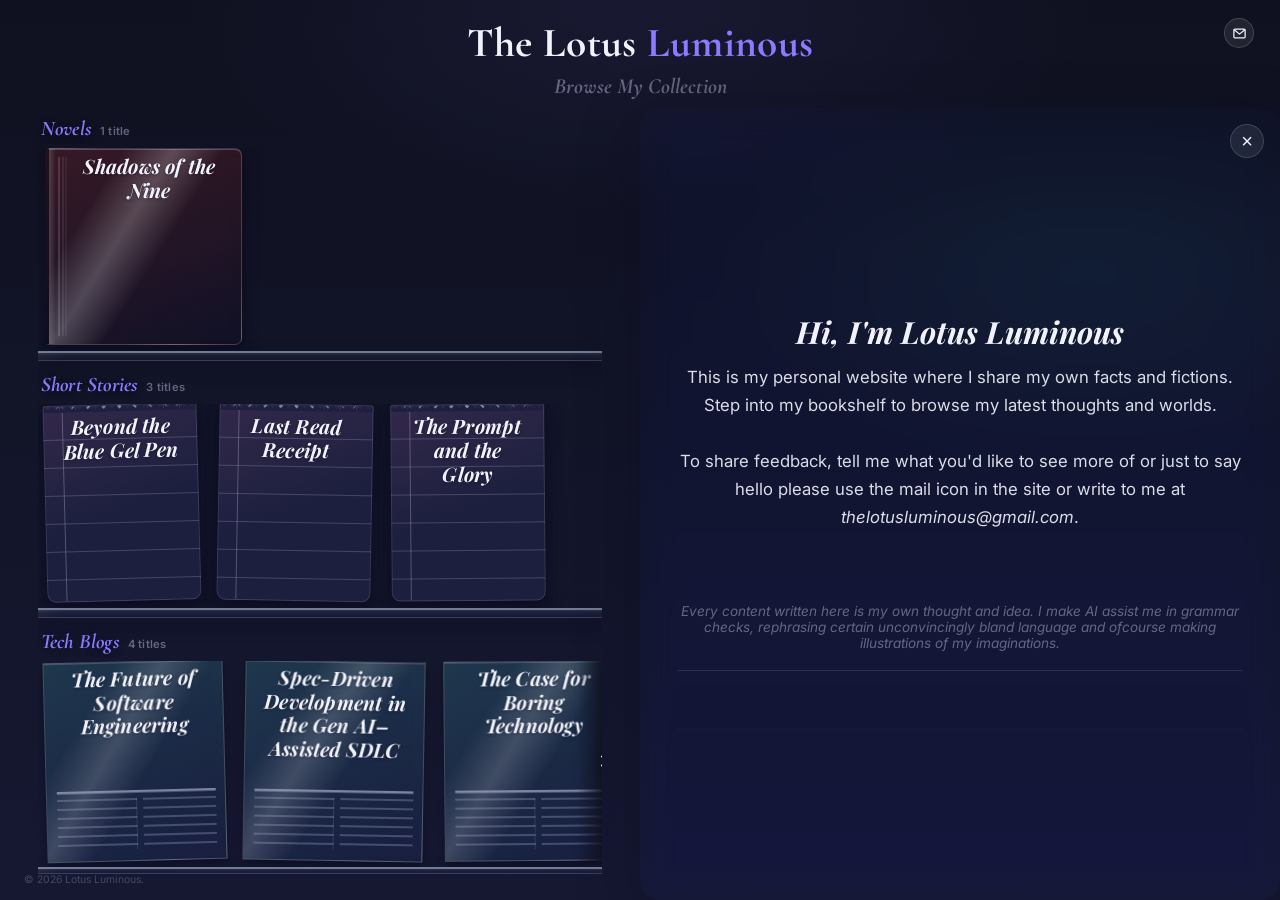
==== commit 8f3e083f: "Renamed files for easier ordering" ====
--- a/index.html
+++ b/index.html
@@ -61,12 +61,18 @@
       <div class="detail-inner" id="detailInner">
         <div class="detail-placeholder" id="detailPlaceholder">
           <h2 class="detail-title">Hi, I'm Lotus Luminous</h2>
-          <p class="detail-description">This is my personal site where I write my everyday learnings. I also dream up my
-            own fiction here. Step into my bookshelf to browse my
-            latest thoughts and worlds. </p>
+          <p class="detail-description">This is my personal website where I share my own facts and fictions.
+            Step into my bookshelf to browse my latest thoughts and worlds. </p>
 
           <p class="detail-description">To share feedback, tell me what you'd like to see more
-            of or just to say hello please use the mail icon in the site or write to me at <i>thelotusluminous@gmail.com</i>.</p>
+            of or just to say hello please use the mail icon in the site or write to me at
+            <i>thelotusluminous@gmail.com</i>.
+          </p>
+
+          <p class="detail-meta"></p>
+          <p class="detail-meta"> <i>Every content written here is my own thought and idea. I make AI assist me in
+              grammar checks, rephrasing certain unconvincingly bland language and ofcourse making illustrations of my
+              imaginations.</i></p>
         </div>
         <div class="detail-content" id="detailContent" hidden>
           <p class="detail-tag" id="detailTag"></p>
--- a/css/bookshelf.css
+++ b/css/bookshelf.css
@@ -610,7 +610,7 @@
   border-left: 4px solid rgba(var(--ink-rgb), 0.35);
 }
 
-.shelf[data-category="standalone"] .book {
+.shelf[data-category="shortstories"] .book {
   --spine-ratio: 0.78;
 }
 
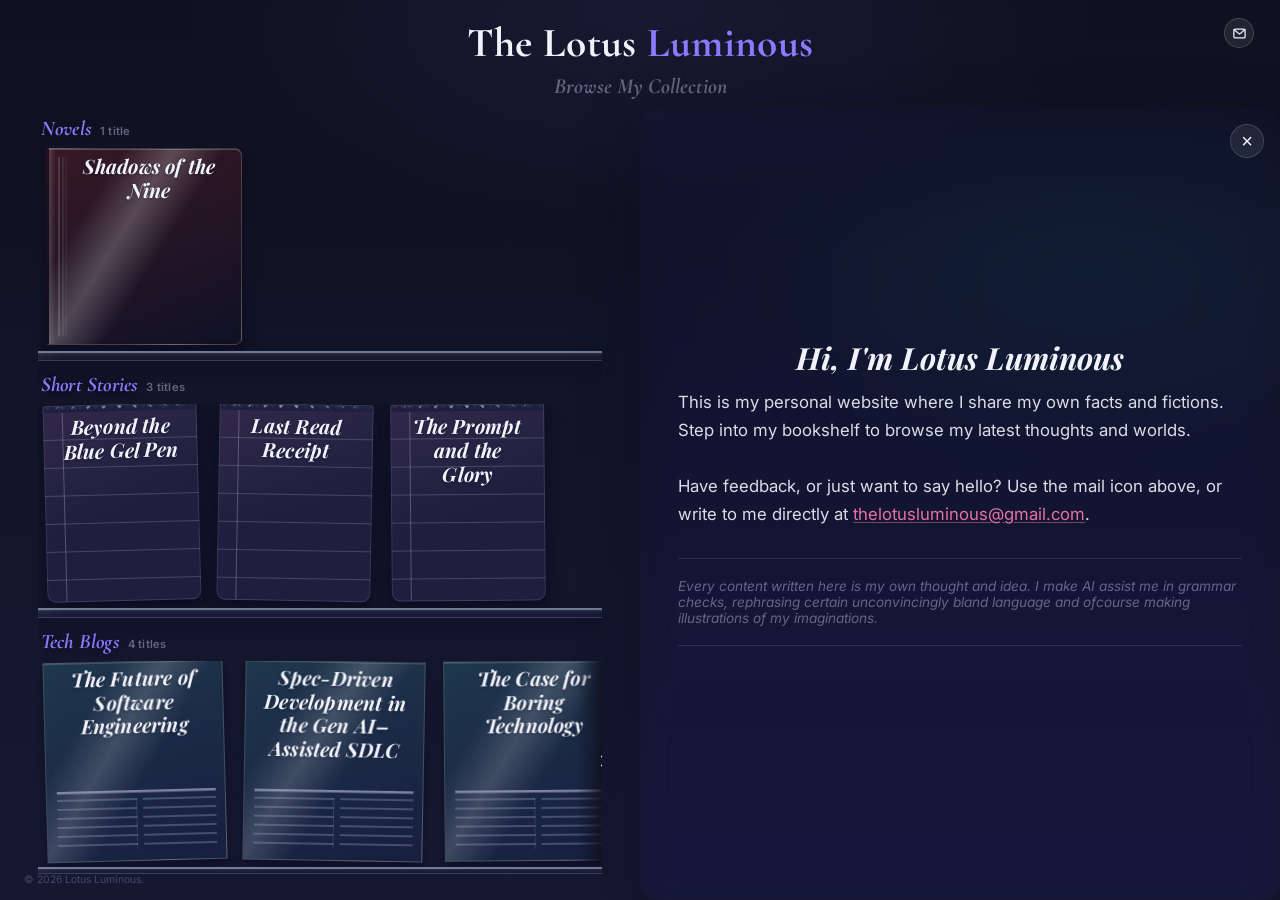
==== commit 6385e4ab: "updates styling" ====
--- a/index.html
+++ b/index.html
@@ -6,6 +6,17 @@
   <meta name="viewport" content="width=device-width, initial-scale=1.0" />
   <title>The Shelf — Lotus Luminous</title>
   <meta name="description"
+    content="A digital bookshelf of novels, short stories, and technology articles by Lotus Luminous." />
+  <link rel="canonical" href="https://thelotusluminous.in/index.html" />
+  <meta property="og:title" content="The Shelf — Lotus Luminous" />
+  <meta property="og:description"
+    content="A digital bookshelf of novels, short stories, and technology articles by Lotus Luminous." />
+  <meta property="og:type" content="website" />
+  <meta property="og:url" content="https://thelotusluminous.in/index.html" />
+  <meta property="og:site_name" content="The Lotus Luminous" />
+  <meta name="twitter:card" content="summary" />
+  <meta name="twitter:title" content="The Shelf — Lotus Luminous" />
+  <meta name="twitter:description"
     content="A digital bookshelf of novels, short stories, and technology articles by Lotus Luminous." />
   <link rel="preconnect" href="https://fonts.googleapis.com">
   <link rel="preconnect" href="https://fonts.gstatic.com" crossorigin>
@@ -62,15 +73,13 @@
         <div class="detail-placeholder" id="detailPlaceholder">
           <h2 class="detail-title">Hi, I'm Lotus Luminous</h2>
           <p class="detail-description">This is my personal website where I share my own facts and fictions.
-            Step into my bookshelf to browse my latest thoughts and worlds. </p>
+            Step into my bookshelf to browse my latest thoughts and worlds.</p>
 
-          <p class="detail-description">To share feedback, tell me what you'd like to see more
-            of or just to say hello please use the mail icon in the site or write to me at
-            <i>thelotusluminous@gmail.com</i>.
+          <p class="detail-description">Have feedback, or just want to say hello? Use the mail icon above, or
+            write to me directly at <a class="detail-email" href="mailto:thelotusluminous@gmail.com">thelotusluminous@gmail.com</a>.
           </p>
 
-          <p class="detail-meta"></p>
-          <p class="detail-meta"> <i>Every content written here is my own thought and idea. I make AI assist me in
+          <p class="detail-meta detail-disclaimer"><i>Every content written here is my own thought and idea. I make AI assist me in
               grammar checks, rephrasing certain unconvincingly bland language and ofcourse making illustrations of my
               imaginations.</i></p>
         </div>
--- a/css/bookshelf.css
+++ b/css/bookshelf.css
@@ -290,6 +290,7 @@
   flex-direction: column;
   padding: 0.5rem clamp(1rem, 3vw, 2.5rem) 1.6rem;
   overflow: hidden;
+  transition: flex-basis 0.4s ease, width 0.4s ease;
 }
 
 /* ---------- Library / Shelves ---------- */
@@ -800,6 +801,31 @@
   box-shadow: 0 20px 60px rgba(var(--ink-rgb), 0.45);
   overflow-y: auto;
   position: relative;
+  transition: flex-basis 0.4s ease, width 0.4s ease, opacity 0.3s ease;
+}
+
+/* Desktop: the panel is normally always docked (see .stage), but once the
+   about intro itself has been closed there's nothing to keep it open for —
+   collapse it and let the shelf take the full width, until the info icon
+   (see .info-toggle below) brings it back. */
+@media (min-width: 861px) {
+  body.panel-closed .shelf-pane {
+    flex-basis: 100%;
+    width: 100%;
+  }
+
+  body.panel-closed .detail-panel {
+    flex-basis: 0;
+    width: 0;
+    opacity: 0;
+    padding: 0;
+    pointer-events: none;
+    overflow: hidden;
+  }
+
+  body.panel-closed .info-toggle {
+    display: flex;
+  }
 }
 
 .detail-inner {
@@ -816,9 +842,36 @@
 .detail-placeholder {
   display: flex;
   flex-direction: column;
-  align-items: center;
+  align-items: flex-start;
+  text-align: left;
+  animation: detailFadeIn 0.5s cubic-bezier(0.19, 1, 0.22, 1);
+}
+
+.detail-placeholder .detail-title {
   text-align: center;
-  animation: detailFadeIn 0.5s cubic-bezier(0.19, 1, 0.22, 1);
+  align-self: center;
+}
+
+.detail-email {
+  color: var(--accent-2);
+  text-decoration-color: rgba(var(--accent-2-rgb), 0.5);
+  text-underline-offset: 2px;
+}
+
+.detail-email:hover,
+.detail-email:focus-visible {
+  color: var(--accent-hover);
+}
+
+/* Stray empty .detail-meta elements used to render this rule with nothing
+   above it; put it on the disclaimer itself instead so it only ever shows
+   up when there's real content to divide from. */
+.detail-disclaimer {
+  padding-top: 1.2rem;
+  border-top: 1px solid rgba(var(--glass-rgb), 0.12);
+  border-bottom: none;
+  padding-bottom: 0;
+  margin-bottom: 0;
 }
 
 .detail-placeholder[hidden],
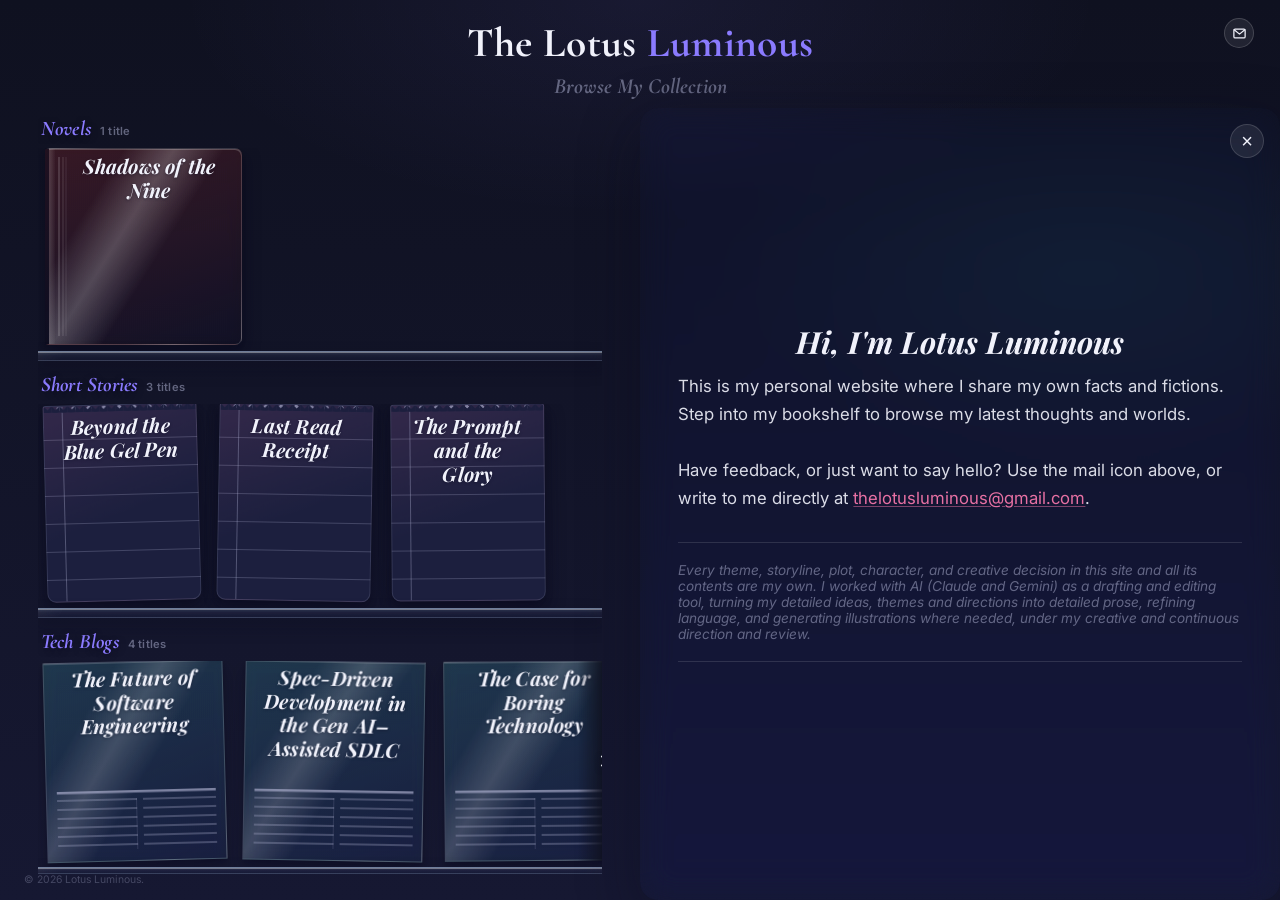
==== commit 2a8d13b6: "Added font size adjustments, export to word document" ====
--- a/index.html
+++ b/index.html
@@ -76,19 +76,25 @@
             Step into my bookshelf to browse my latest thoughts and worlds.</p>
 
           <p class="detail-description">Have feedback, or just want to say hello? Use the mail icon above, or
-            write to me directly at <a class="detail-email" href="mailto:thelotusluminous@gmail.com">thelotusluminous@gmail.com</a>.
+            write to me directly at <a class="detail-email"
+              href="mailto:thelotusluminous@gmail.com">thelotusluminous@gmail.com</a>.
           </p>
 
-          <p class="detail-meta detail-disclaimer"><i>Every content written here is my own thought and idea. I make AI assist me in
-              grammar checks, rephrasing certain unconvincingly bland language and ofcourse making illustrations of my
-              imaginations.</i></p>
+          <p class="detail-meta detail-disclaimer"><i>Every theme, storyline, plot, character, and creative decision in
+              this site and all its contents are my own. I worked with AI (Claude and Gemini) as a drafting and editing
+              tool, turning my detailed ideas, themes and directions into detailed prose, refining language, and 
+              generating illustrations where needed, under my creative and continuous direction and review. </i></p>
         </div>
         <div class="detail-content" id="detailContent" hidden>
           <p class="detail-tag" id="detailTag"></p>
           <h2 class="detail-title" id="detailTitle"></h2>
           <p class="detail-meta" id="detailMeta"></p>
           <p class="detail-description" id="detailDescription"></p>
-          <a class="detail-link" id="detailLink" href="#">Read →</a>
+          <div class="detail-actions">
+            <a class="detail-link" id="detailLink" href="#">Read →</a>
+            <button type="button" class="detail-link detail-link--secondary" id="detailExportDocx" hidden>Export to
+              Document</button>
+          </div>
         </div>
       </div>
     </aside>
@@ -100,6 +106,7 @@
 
   <script src="js/mail.js"></script>
   <script src="js/bookshelf.js"></script>
+  <script src="js/export-docx.js"></script>
 </body>
 
 </html>
--- a/css/bookshelf.css
+++ b/css/bookshelf.css
@@ -989,6 +989,42 @@
   box-shadow: 0 0 0 3px var(--bg-base), 0 0 0 5px var(--accent-2);
 }
 
+.detail-actions {
+  display: flex;
+  flex-wrap: wrap;
+  align-items: center;
+  gap: 0.6rem;
+}
+
+/* Local-dev-only export button: unstyled/inert until js/export-docx.js
+   confirms the page is running on localhost and un-hides it. */
+.detail-link--secondary {
+  background: transparent;
+  color: var(--text-muted);
+  border-color: rgba(var(--glass-rgb), 0.28);
+}
+
+.detail-link--secondary:hover,
+.detail-link--secondary:focus-visible {
+  background: rgba(var(--glass-rgb), 0.14);
+  color: var(--text-light);
+  border-color: rgba(var(--glass-rgb), 0.4);
+}
+
+.detail-link--secondary:focus-visible {
+  box-shadow: 0 0 0 3px var(--bg-base), 0 0 0 5px rgba(var(--glass-rgb), 0.4);
+}
+
+.detail-link--secondary:disabled {
+  opacity: 0.6;
+  cursor: default;
+  transform: none;
+}
+
+.detail-link--secondary[hidden] {
+  display: none;
+}
+
 .detail-overlay {
   position: fixed;
   inset: 0;
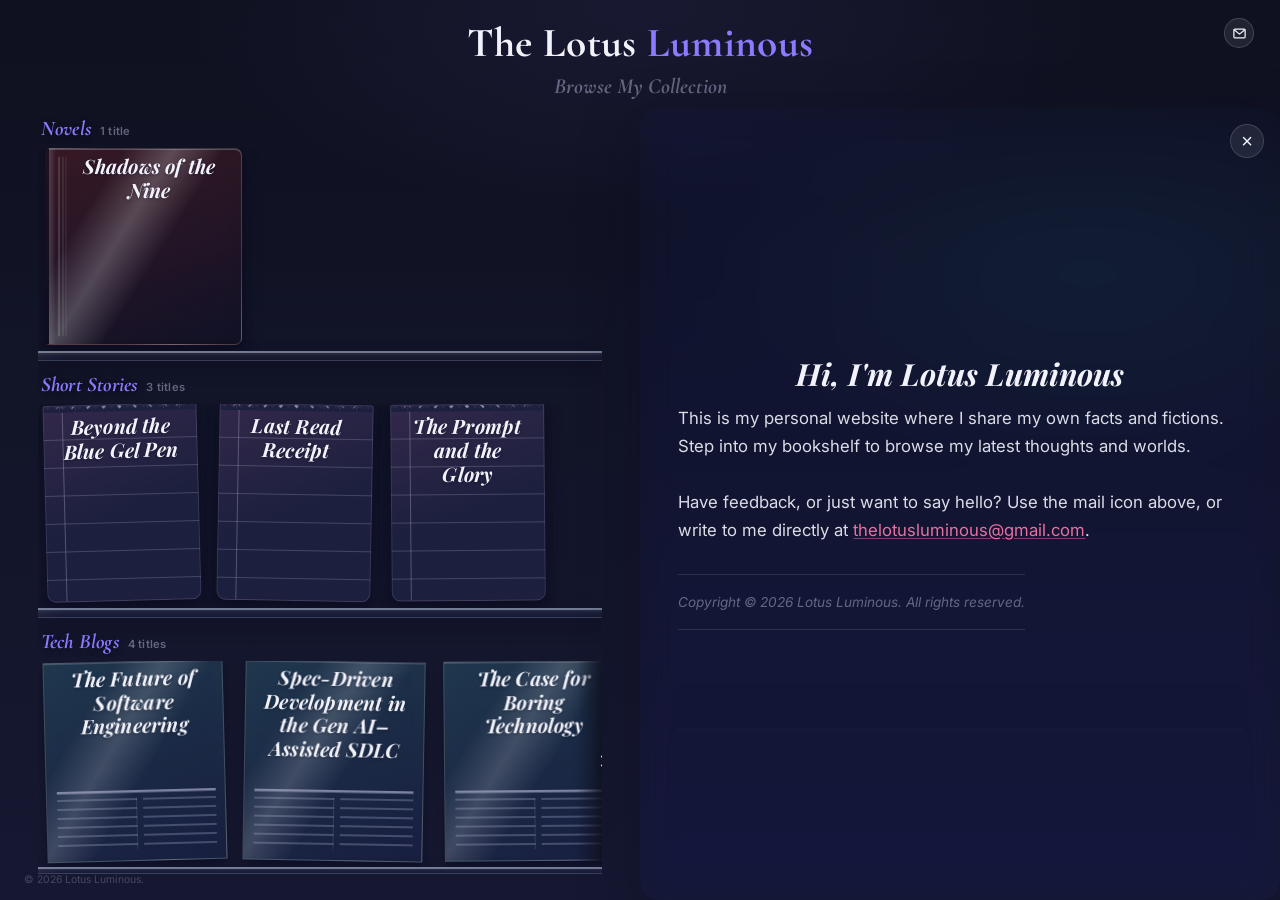
==== commit 49bde0f6: "updating the zoom button logic" ====
--- a/index.html
+++ b/index.html
@@ -80,10 +80,7 @@
               href="mailto:thelotusluminous@gmail.com">thelotusluminous@gmail.com</a>.
           </p>
 
-          <p class="detail-meta detail-disclaimer"><i>Every theme, storyline, plot, character, and creative decision in
-              this site and all its contents are my own. I worked with AI (Claude and Gemini) as a drafting and editing
-              tool, turning my detailed ideas, themes and directions into detailed prose, refining language, and 
-              generating illustrations where needed, under my creative and continuous direction and review. </i></p>
+          <p class="detail-meta detail-disclaimer"><i>Copyright © 2026 Lotus Luminous. All rights reserved.</i></p>
         </div>
         <div class="detail-content" id="detailContent" hidden>
           <p class="detail-tag" id="detailTag"></p>
